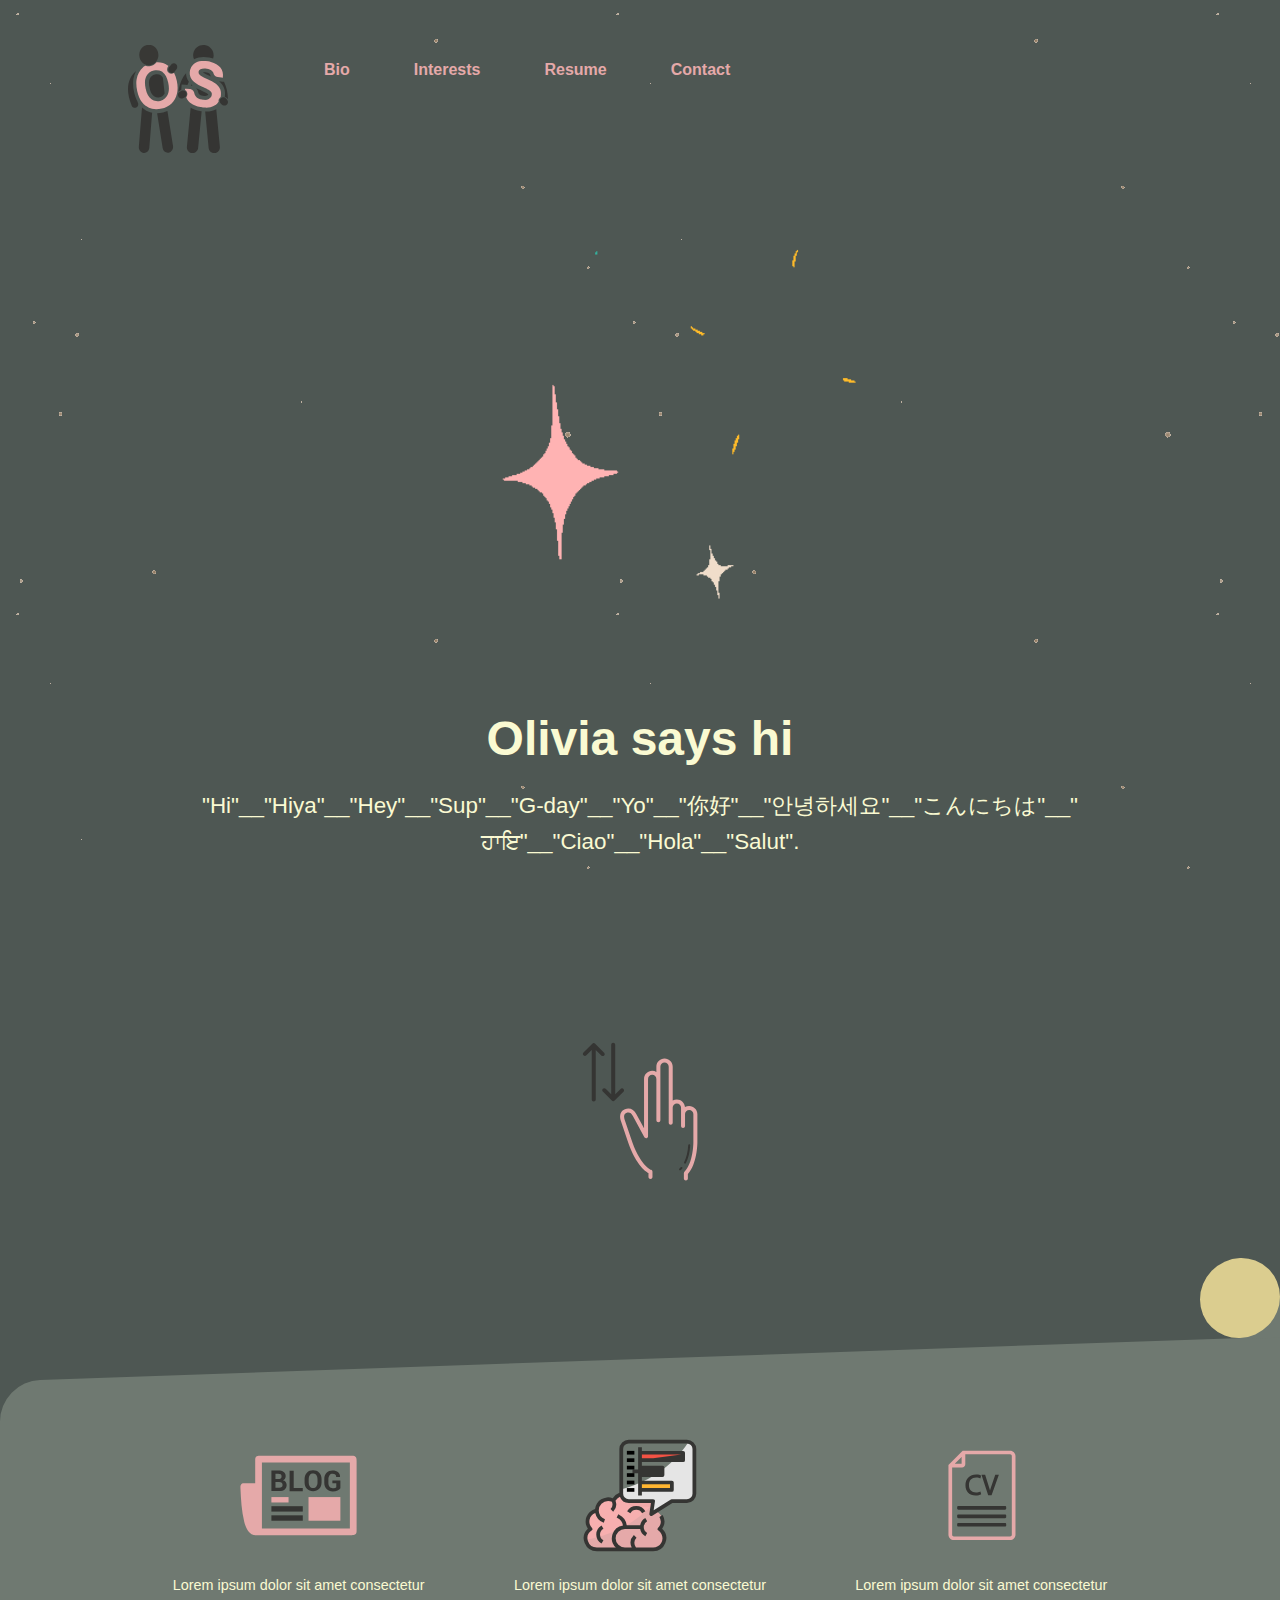
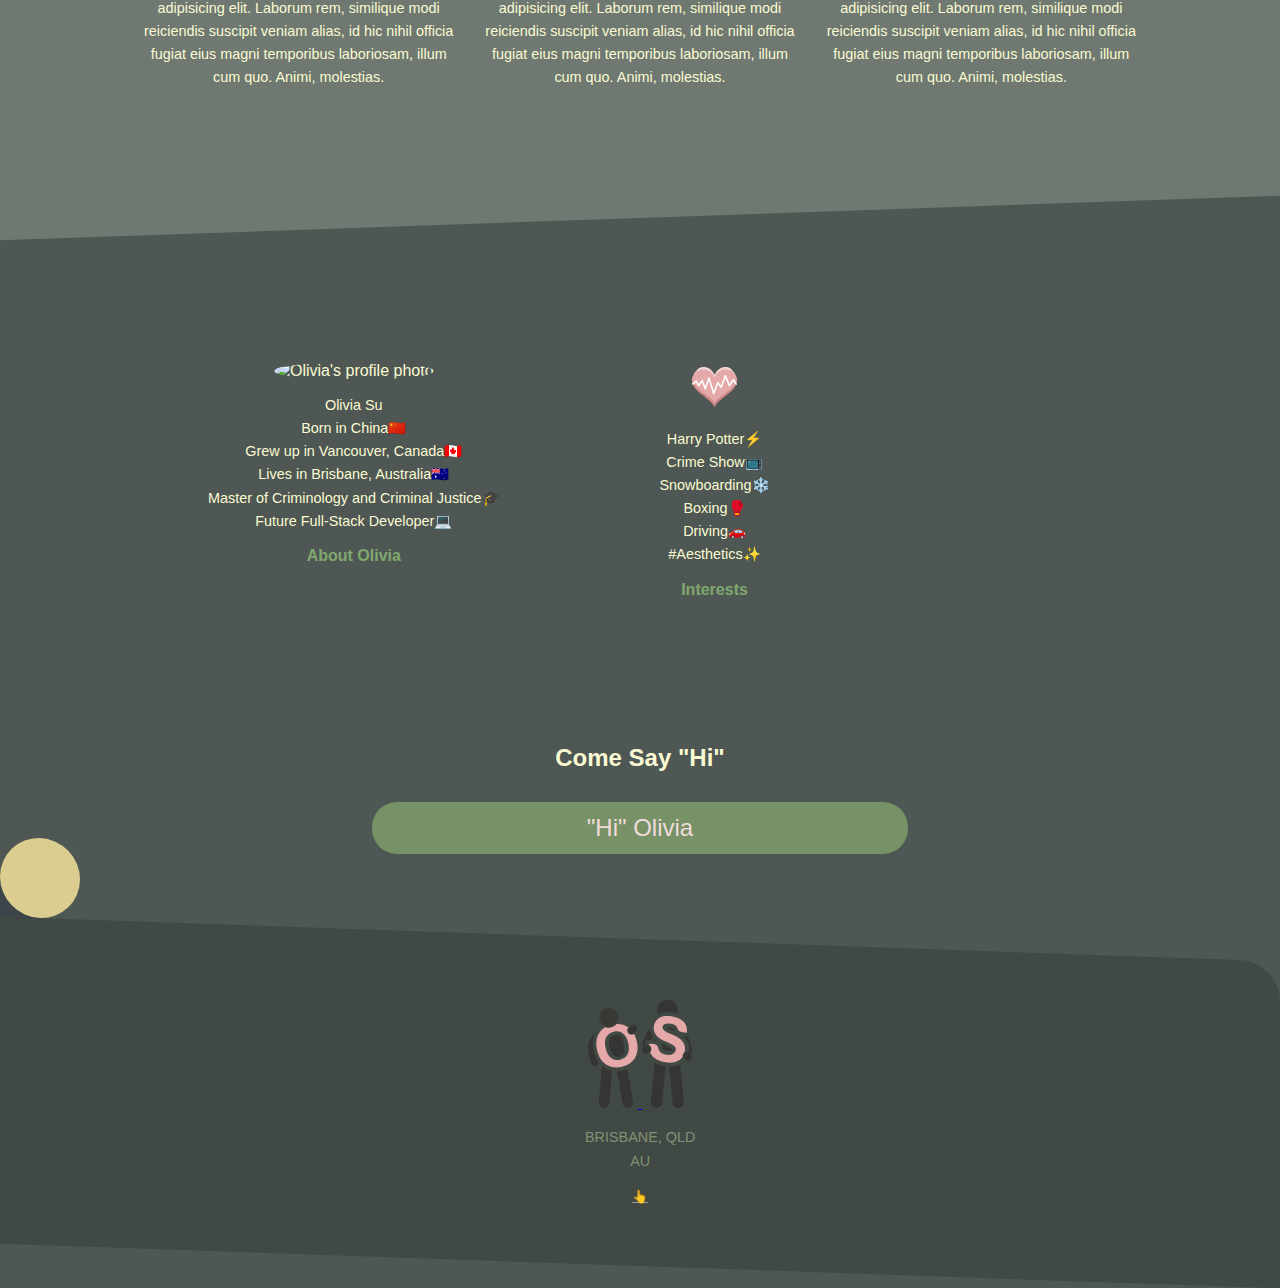
==== index.html @ 5657bed2 "changed index.html and style.css location for website depployment" ====
<!DOCTYPE html>
<html lang="en">
<head>
    <meta charset="UTF-8">
    <meta name="viewport" content="width=device-width, initial-scale=1.0">
    <title>Olivia</title>
    <link rel="stylesheet" href="style.css">
</head>
<body>
    <div class="container">
        <header>
            <img src="../images//logo_o.svg" alt="logo letter O" class="logo">
            <img src="../images//logo_s.svg" alt="logo letter s" class="logo">
            <nav>
                <a href="#" class="hide-desktop">
                    <img src="../images//ham1.svg" alt="toggle menu" class="menu" id="menu">
                </a>
                <ul class="show-desktop hide-mobile" id="nav">
                    <li id="exit" class="exit-btn hide-desktop">
                        <img src="../images/exit.svg" alt="exit menu">
                    </li>
                    <li><a href="#">Bio</a></li>
                    <li><a href="#">Interests</a></li>
                    <li><a href="#">Resume</a></li>
                    <li><a href="#">Contact</a></li>
                </ul>
            </nav>
        </header>
        <section>
            <img src="../images/star.gif" alt="star shine animation" class="stars">
            <h1>Olivia says hi</h1>
            <p class="hi-text">"Hi"__"Hiya"__"Hey"__"Sup"__"G-day"__"Yo"__"你好"__"안녕하세요"__"こんにちは"__"
                ਹਾਇ"__"Ciao"__"Hola"__"Salut".</p>
            <img src="../images/scroll.svg" alt="scroll down" class="scroll hide-mobile show-desktop">
        </section>
    </div>
    <div class="light-gray-container">
        <div class="container">
            <ul>
                <li>
                    <img src="../images/blog_icon.svg" alt="icon 1">
                    <p>Lorem ipsum dolor sit amet consectetur adipisicing elit. Laborum rem, similique modi reiciendis suscipit veniam alias, id hic nihil officia fugiat eius magni temporibus laboriosam, illum cum quo. Animi, molestias.</p>  
                </li>
                <li>
                    <img src="../images/skills_icon.svg" alt="icon 2">
                 <p>Lorem ipsum dolor sit amet consectetur adipisicing elit. Laborum rem, similique modi reiciendis suscipit veniam alias, id hic nihil officia fugiat eius magni temporibus laboriosam, illum cum quo. Animi, molestias.</p>  
                </li>
                <li>
                    <img src="../images/cv_icon.svg" alt="icon 3">
                    <p>Lorem ipsum dolor sit amet consectetur adipisicing elit. Laborum rem, similique modi reiciendis suscipit veniam alias, id hic nihil officia fugiat eius magni temporibus laboriosam, illum cum quo. Animi, molestias.</p>  
                </li>
            </ul>
        </div> 
    </div>
    <div class="gray-container">
        <div class="container">
            <ul>
                <li>
                    <figure>
                        <img src="../images/olivia.jpeg" alt="Olivia's profile photo">
                        <blockquote>Olivia Su<br>Born in China🇨🇳<br>Grew up in Vancouver, Canada🇨🇦<br>Lives in Brisbane, Australia🇦🇺<br>Master of Criminology and Criminal Justice🎓<br>Future Full-Stack Developer💻</blockquote>
                        <figcaption>About Olivia</figcaption>
                    </figure>
                </li>
                <li>
                    <figure>
                        <img src="../images/likes.svg" alt="heart icon">
                        <blockquote>Harry Potter⚡️<br>Crime Show📺<br>Snowboarding❄️<br>Boxing🥊<br>Driving🚗<br>#Aesthetics✨</blockquote>
                        <figcaption>Interests</figcaption>
                    </figure>
                </li>
            </ul>
        </div>
    </div>
    <div class="container">
        <h2>Come Say "Hi"</h2>
        <a href="#" class=cta>"Hi" Olivia</a>
    </div>
    <footer>
        <div class="footer-container">
            <div class="container">
                <a href="#">
                    <img src="../images//logo_o.svg" alt="logo letter O" class="logo">
                    <img src="../images//logo_s.svg" alt="logo letter s" class="logo">
                </a>
                <p class="address">BRISBANE, QLD<br>AU</p>
                <ul class="footer-links">
                    <li><a href="#">👆</a></li>
                </ul>
            </div>
        </div>
    </footer>
    <script>
    
        var menu = document.getElementById('menu');
        var nav = document.getElementById('nav');
        var exit = document.getElementById('exit'); 
        menu.addEventListener('click', function(e) {
            nav.classList.toggle('hide-mobile'); // when clicked on the menu, attach and detach the hide-mobile class
            e.preventDefault();
        });
        exit.addEventListener('click', function(e) {
            nav.classList.add('hide-mobile');
            e.preventDefault();
        });

    </script>
</body>
</html>
---- style.css ----
body {
    margin: 0;
    color: lightgoldenrodyellow;
    font-family: Arial, Helvetica, sans-serif;
    background-color: rgb(78, 87, 83);
    background-image: url(../images/dust.gif);
    background-attachment: fixed;
}
p, blockquote {
    font-size: .9em;
    line-height: 1.6em;
}
ul {
    list-style-type: none;
    margin: 0;
    padding: 0;
    color: lightgoldenrodyellow;
}
.container {
    text-align: center;
    padding: .8em 1.2em;
}
.logo {
    width: 50px;

}
/* hiding mibile view*/
.hide-mobile {
    display: none;
}
/* creates a flexbox for logo */
header {
    padding-top: 2em;
    display: flex;
    justify-content: flex-start;
}
.menu {
    width: 35px;
    margin: 50%;
    margin-top: 10%;
}
.stars {
    width: 55%;
}
/* Name, and "hi" in lots of languages */
h1, .hi-text {
    position: relative;
    z-index: 3;
}
.hi-text {
    font-size: 1.1em;
}
.light-gray-container {
    width: 100%;
    background: rgb(111, 121, 113);
    color: #fff;
    margin-top: 15%;
    padding: 4em 0 2em;
    border-top-left-radius: 40px;
    transform: skewY(-2deg);
}
/* mobile view before desktop view */
.light-gray-container:before {
    content: "";
    width: 40px;
    height: 40px;
    background-color: rgb(111, 121, 113);
    position: absolute;
    top: -39px;
    right: 0;
    z-index: -2;
}
/* exit mobile view and enter desktop view */
.light-gray-container:after {
    content: "";
    width: 80px;
    height: 80px;
    background-color: rgb(219, 205, 143);
    position: absolute;
    top: -80px;
    right: 0;
    border-radius: 50%;
    z-index: -1;
}
/* fixing skewed containder */
.light-gray-container ul {
    transform: skewY(2deg);
}
.light-gray-container ul li {
    margin-bottom: 3em;
}
.light-gray-container ul li p {
    margin-bottom: 3em;
    padding: 0 .5em;
}
.light-gray-container img {
    width: 35%;
}
.gray-container {
    padding: 4em 0 2em;
    margin-top: -3%;
}
.gray-container ul li:first-child {
    margin-bottom: 2em;
    border-radius: 50%;
}
.gray-container img {
    width: 25%;
    border-radius: 50%;
}
.figure {
    margin: 0;
    padding: 0;
}
figcaption {
    font-weight: bold;
    color: rgb(128, 167, 111);
}
h2 {
    margin-top: 7%;
}
.cta {
    background-color: #769266;
    width: 50%;
    display: block;
    color: rgb(241, 219, 219);
    border-radius: 25px;
    padding: .5em;
    text-decoration: none;
    font-size: 1.5em;
    margin: 3% auto 7%;
    position: relative;
    z-index: 4;
}
.footer-container {
    width: 100%;
    background: rgb(65, 73, 68);
    color: rgb(129, 145, 118);
    padding: 3em 0;
    border-top-right-radius: 40px;
    transform: skewY(2deg);
}
.footer-container .container{
    transform: skewY(-2deg);
}
.footer-container:before {
    content: "";
    width: 40px;
    height: 40px;
    background-color: #3D444A;
    position: absolute;
    top: -39px;
    left: 0;
    z-index: -2;
}
.footer-container:after {
    content: "";
    width: 80px;
    height: 80px;
    background-color: rgb(219, 205, 143);
    position: absolute;
    z-index: -1;
    top: -80px;
    left: 0;
    border-radius: 50%;
}
ul.footer-links {
    margin: 0 auto;
}
ul.footer-links li {
    display: inline-block;  
}
ul.footer-links li a {
    color: #9D9D9D;
    font-size: .8em;  
}
nav ul {
    position: fixed;
    width:20%;
    top: 0;
    right: 0;
    text-align: center;
    height: 40%;
    z-index: 2;
    padding-top: 3em;
    padding-right: 2em;
}
nav ul li a {
    color: lightgoldenrodyellow;
    text-decoration: none;
    display: block;
    width: 100%;
    padding: 1em 2em;
    background-color: #9e9c84;
    border-radius: 50%;
}
nav ul li a:hover {
    background-color: #e5a9a9;
}
.exit-btn {
    margin-bottom: 1em;
    margin-top: -1.3em;
    text-align: right;
    padding: 0 1.4em;
}
.exit-btn img {
    width: 15px;
    cursor: pointer;
}
/* media query and responsive design */
@media only screen and (min-width:650px) {
    .stars {
        width: 50%;
    }
    h1 {
        font-size: 3em;
        margin: 0;
    }
    .hi-text {
        font-size: 1.4em;
        margin-bottom: 12%;
    }
    .light-gray-container {
        margin: 0;
    }
    .light-gray-container img {
        width: 35%;
    }
    .light-gray-container ul {
        display: flex;
        margin-top: -1em;
        align-items: center;
    }
    .light-gray-container ul li {
        margin-bottom: 0;
    }
    .light-gray-container ul li p {
        padding: 0 .8em;
    }
    .gray-container ul {
        display: flex;
    }
    nav ul {
        width: 40%;
    }
    .cta {
        width: 50%;
    }
}
@media only screen and (min-width:875px) {
    .hi-text {
        margin-bottom: 15%;
    }
    .light-gray-container ul {
        margin: 0 0 4%;
    }
    .gray-container {
        margin: 4% 0 0;
    }
    .cta {
        width: 50%;
    }
@media only screen and (min-width:1024px) {
        .cta {
            width: 50%;
        }
        .container {
            width: 80%;
            margin: 0 auto;
        }
        .show-desktop {
            display: block;
            margin: 0 auto 13% auto;
        }
        .hide-desktop {
            display: none;
        }
        nav ul {
            position: inherit;
            width: auto;
            background: none;
            height: auto;
            display: flex;
            padding-top: 0;
        }
        nav ul li {
            float: left;
        }
        nav ul li a {
            color: #e5a9a9;
            background-color: inherit;
            text-align: right;
            padding: 1em 2em;
            font-weight: 600;
        }
        nav ul li a:hover {
            background-color: inherit;
        }
        .scroll {
            width: 200px;
            animation: move 1s infinite alternate;
        }
        @keyframes move {
            0% {
                transform: translateY(0px);
            }
            100% {
                transform: translateY(20px);
            }
        }
        @media only screen and (min-width: 1600px)  {
            .stars {
                width: 40%;
                margin: 5em auto 4em 15%;
            }
            .container {
                width: 70%;
            }       
            .light-gray-container {
                padding: 7em 0 2em;
            }   
            .light-gray-container ul li p, blockquote {
                font-size: 1.3em;
            }
            .gray-container {
                padding: 6em 0 4em;
            }
            h2 {
                margin-top: 4em;
            }
            .light-gray-container img {
                width: 15%;
            }
            .light-gray-container ul li:nth-child(3) img {
                width: 8%;
                margin-top: -4px;
            }
}
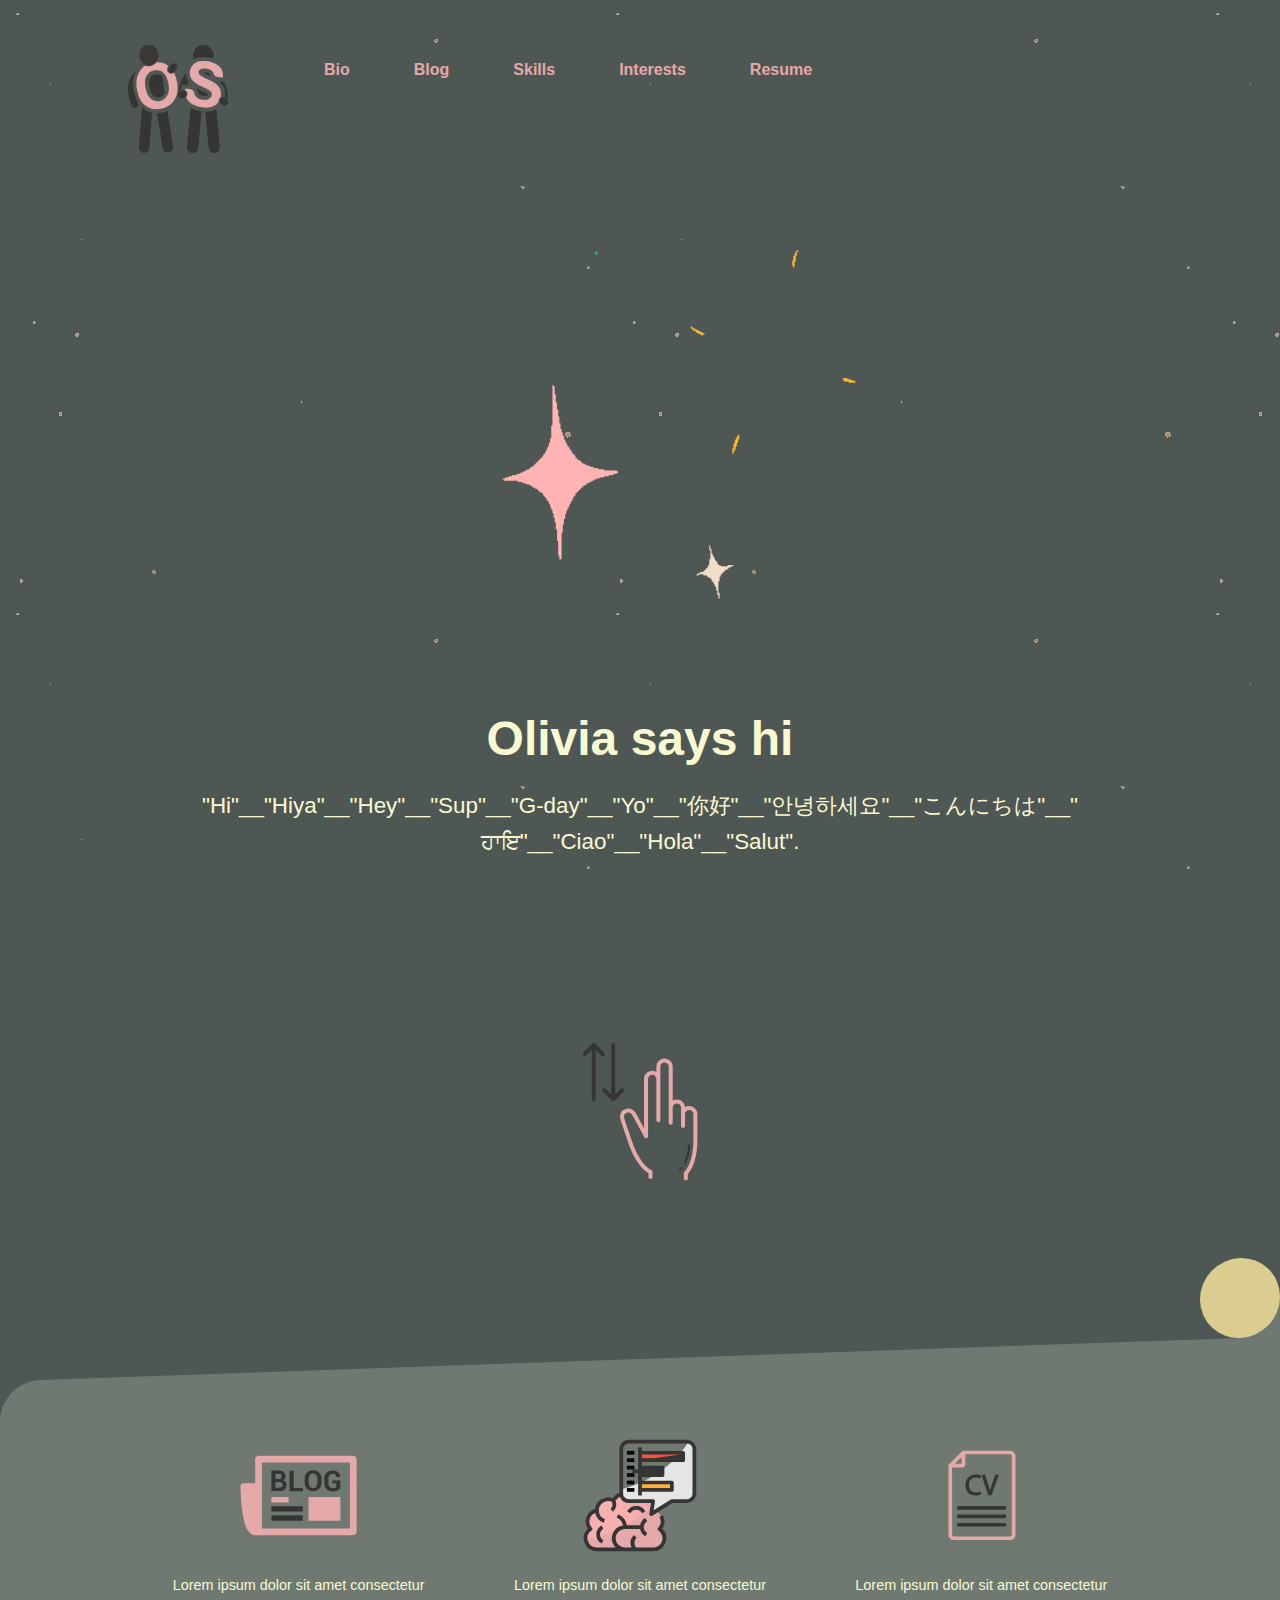
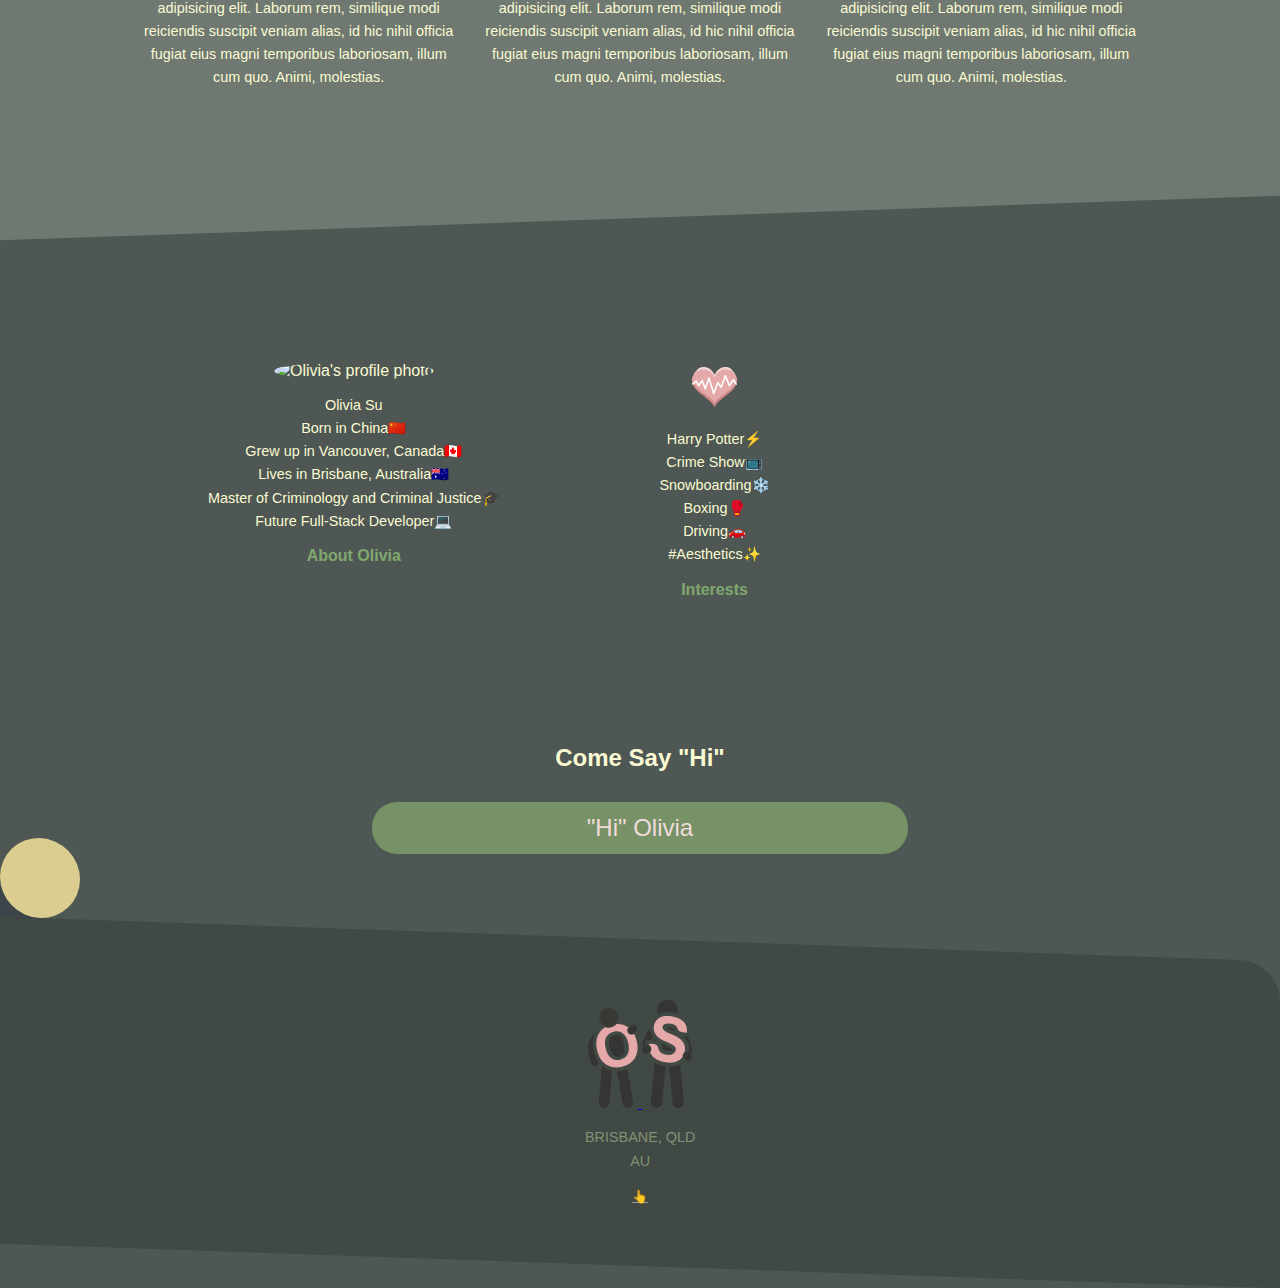
==== commit d7db26fa: "changed ../images/ to images/" ====
--- a/index.html
+++ b/index.html
@@ -9,44 +9,45 @@
 <body>
     <div class="container">
         <header>
-            <img src="../images//logo_o.svg" alt="logo letter O" class="logo">
-            <img src="../images//logo_s.svg" alt="logo letter s" class="logo">
+            <img src="images/logo_o.svg" alt="logo letter O" class="logo">
+            <img src="images/logo_s.svg" alt="logo letter s" class="logo">
             <nav>
                 <a href="#" class="hide-desktop">
-                    <img src="../images//ham1.svg" alt="toggle menu" class="menu" id="menu">
+                    <img src="images/ham1.svg" alt="toggle menu" class="menu" id="menu">
                 </a>
                 <ul class="show-desktop hide-mobile" id="nav">
                     <li id="exit" class="exit-btn hide-desktop">
-                        <img src="../images/exit.svg" alt="exit menu">
+                        <img src="images/exit.svg" alt="exit menu">
                     </li>
-                    <li><a href="#">Bio</a></li>
-                    <li><a href="#">Interests</a></li>
-                    <li><a href="#">Resume</a></li>
-                    <li><a href="#">Contact</a></li>
+                    <li><a href="bio.html">Bio</a></li>
+                    <li><a href="blog.html">Blog</a></li>
+                    <li><a href="skills.html">Skills</a></li>
+                    <li><a href="hobby.html">Interests</a></li>
+                    <li><a href="cv.html">Resume</a></li>
                 </ul>
             </nav>
         </header>
         <section>
-            <img src="../images/star.gif" alt="star shine animation" class="stars">
+            <img src="images/star.gif" alt="star shine animation" class="stars">
             <h1>Olivia says hi</h1>
             <p class="hi-text">"Hi"__"Hiya"__"Hey"__"Sup"__"G-day"__"Yo"__"你好"__"안녕하세요"__"こんにちは"__"
                 ਹਾਇ"__"Ciao"__"Hola"__"Salut".</p>
-            <img src="../images/scroll.svg" alt="scroll down" class="scroll hide-mobile show-desktop">
+            <img src="images/scroll.svg" alt="scroll down" class="scroll hide-mobile show-desktop">
         </section>
     </div>
     <div class="light-gray-container">
         <div class="container">
             <ul>
                 <li>
-                    <img src="../images/blog_icon.svg" alt="icon 1">
+                    <img src="images/blog_icon.svg" alt="icon 1">
                     <p>Lorem ipsum dolor sit amet consectetur adipisicing elit. Laborum rem, similique modi reiciendis suscipit veniam alias, id hic nihil officia fugiat eius magni temporibus laboriosam, illum cum quo. Animi, molestias.</p>  
                 </li>
                 <li>
-                    <img src="../images/skills_icon.svg" alt="icon 2">
+                    <img src="images/skills_icon.svg" alt="icon 2">
                  <p>Lorem ipsum dolor sit amet consectetur adipisicing elit. Laborum rem, similique modi reiciendis suscipit veniam alias, id hic nihil officia fugiat eius magni temporibus laboriosam, illum cum quo. Animi, molestias.</p>  
                 </li>
                 <li>
-                    <img src="../images/cv_icon.svg" alt="icon 3">
+                    <img src="images/cv_icon.svg" alt="icon 3">
                     <p>Lorem ipsum dolor sit amet consectetur adipisicing elit. Laborum rem, similique modi reiciendis suscipit veniam alias, id hic nihil officia fugiat eius magni temporibus laboriosam, illum cum quo. Animi, molestias.</p>  
                 </li>
             </ul>
@@ -57,14 +58,14 @@
             <ul>
                 <li>
                     <figure>
-                        <img src="../images/olivia.jpeg" alt="Olivia's profile photo">
+                        <img src="images/olivia.jpeg" alt="Olivia's profile photo">
                         <blockquote>Olivia Su<br>Born in China🇨🇳<br>Grew up in Vancouver, Canada🇨🇦<br>Lives in Brisbane, Australia🇦🇺<br>Master of Criminology and Criminal Justice🎓<br>Future Full-Stack Developer💻</blockquote>
                         <figcaption>About Olivia</figcaption>
                     </figure>
                 </li>
                 <li>
                     <figure>
-                        <img src="../images/likes.svg" alt="heart icon">
+                        <img src="images/likes.svg" alt="heart icon">
                         <blockquote>Harry Potter⚡️<br>Crime Show📺<br>Snowboarding❄️<br>Boxing🥊<br>Driving🚗<br>#Aesthetics✨</blockquote>
                         <figcaption>Interests</figcaption>
                     </figure>
@@ -80,8 +81,8 @@
         <div class="footer-container">
             <div class="container">
                 <a href="#">
-                    <img src="../images//logo_o.svg" alt="logo letter O" class="logo">
-                    <img src="../images//logo_s.svg" alt="logo letter s" class="logo">
+                    <img src="images/logo_o.svg" alt="logo letter O" class="logo">
+                    <img src="images/logo_s.svg" alt="logo letter s" class="logo">
                 </a>
                 <p class="address">BRISBANE, QLD<br>AU</p>
                 <ul class="footer-links">
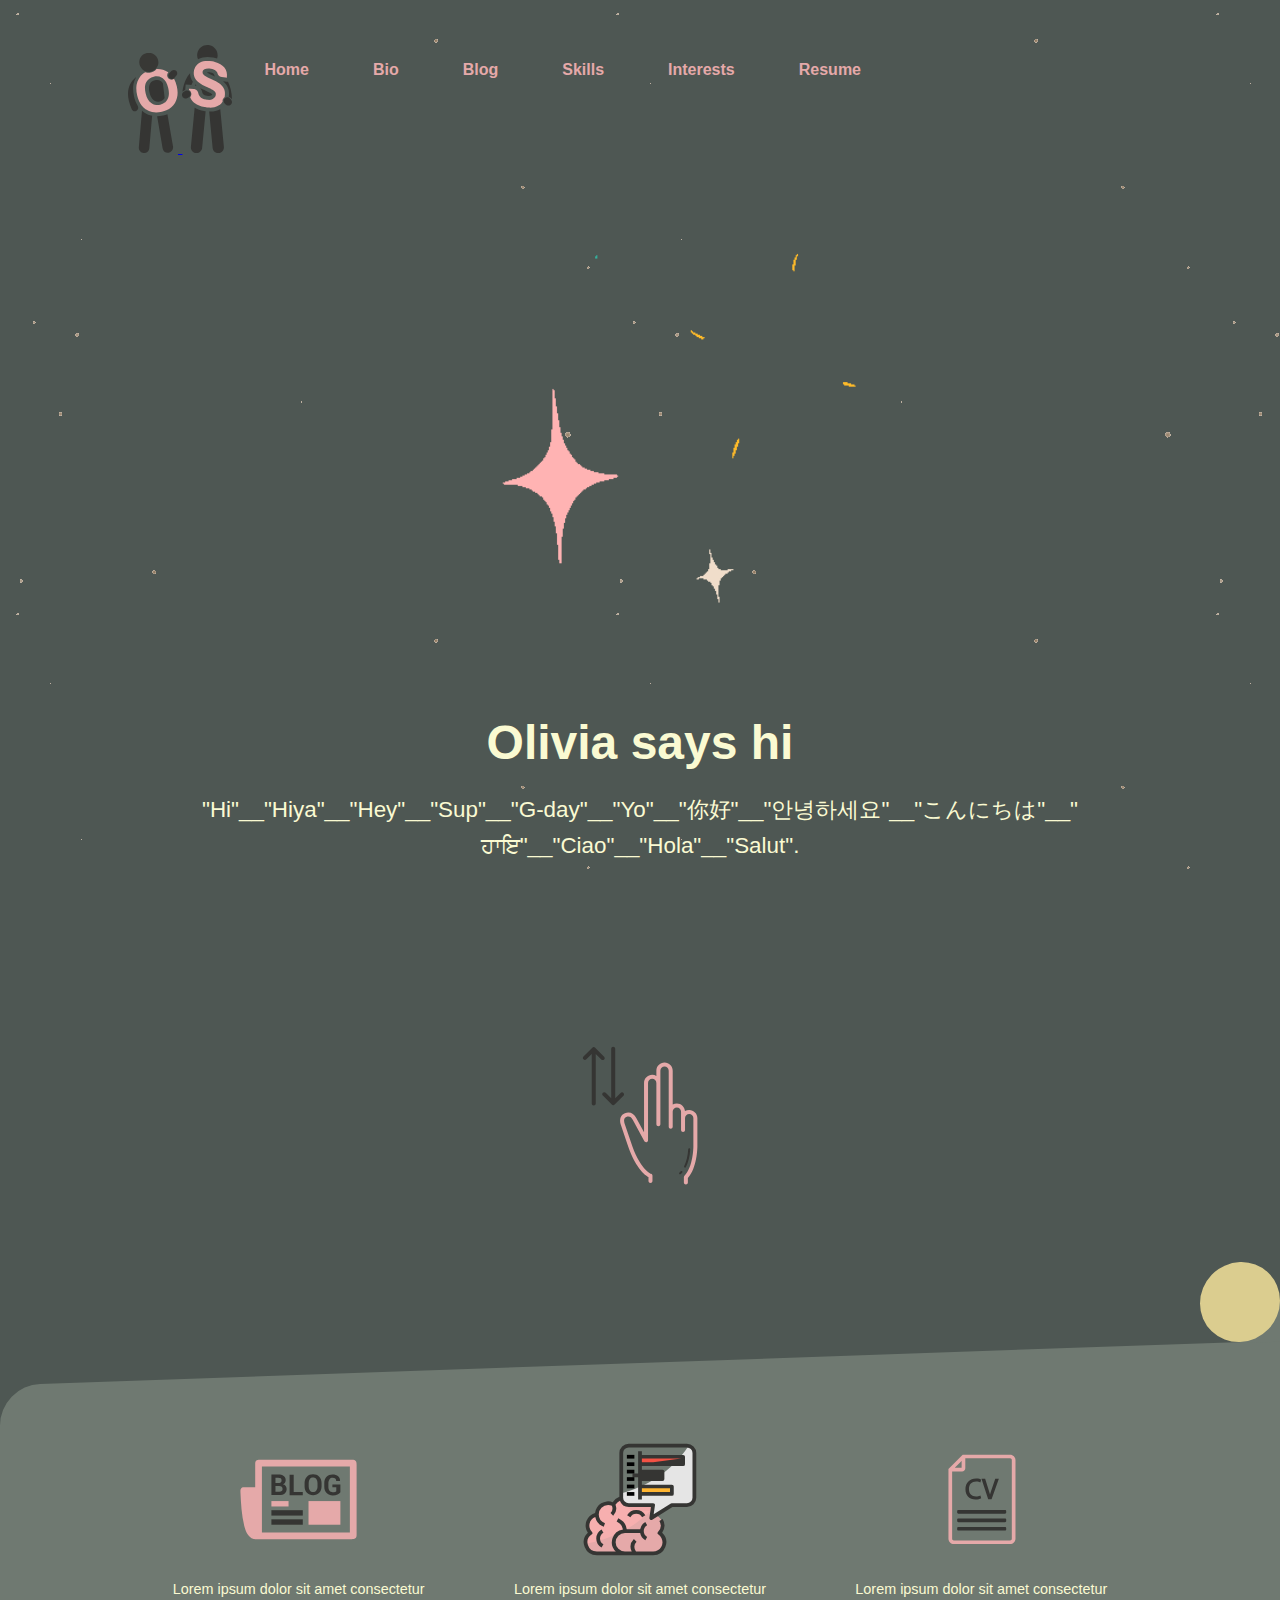
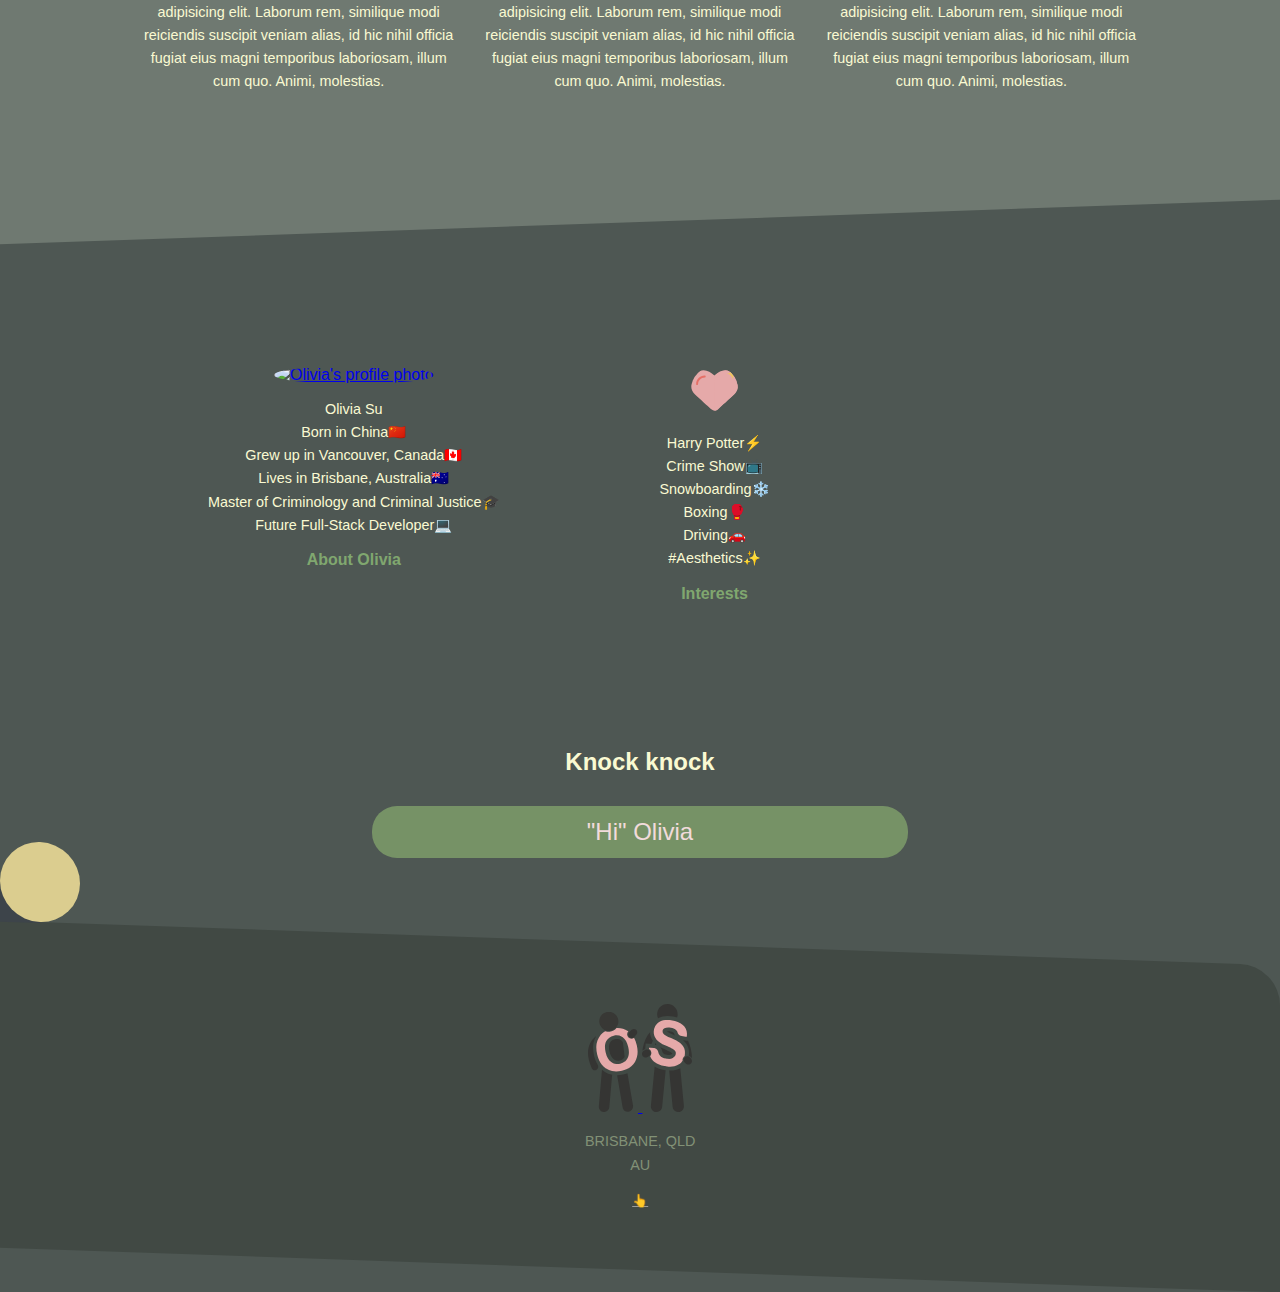
==== commit 2cc5c621: "Fully working site code, induding indes.html, style.css, images folder, al the linked html pages and" ====
--- a/index.html
+++ b/index.html
@@ -4,26 +4,29 @@
     <meta charset="UTF-8">
     <meta name="viewport" content="width=device-width, initial-scale=1.0">
     <title>Olivia</title>
-    <link rel="stylesheet" href="style.css">
+    <link rel="stylesheet" href="src/style.css">
 </head>
 <body>
     <div class="container">
         <header>
-            <img src="images/logo_o.svg" alt="logo letter O" class="logo">
-            <img src="images/logo_s.svg" alt="logo letter s" class="logo">
+            <a href="index.html">
+                <img src="images/logo_o.svg" alt="logo letter O" class="logo">
+                <img src="images/logo_s.svg" alt="logo letter s" class="logo">
+            </a>
             <nav>
-                <a href="#" class="hide-desktop">
+                <a href="index.html" class="hide-desktop">
                     <img src="images/ham1.svg" alt="toggle menu" class="menu" id="menu">
                 </a>
                 <ul class="show-desktop hide-mobile" id="nav">
                     <li id="exit" class="exit-btn hide-desktop">
                         <img src="images/exit.svg" alt="exit menu">
                     </li>
-                    <li><a href="bio.html">Bio</a></li>
-                    <li><a href="blog.html">Blog</a></li>
-                    <li><a href="skills.html">Skills</a></li>
-                    <li><a href="hobby.html">Interests</a></li>
-                    <li><a href="cv.html">Resume</a></li>
+                    <li><a href="index.html">Home</a></li>
+                    <li><a href="src/bio.html">Bio</a></li>
+                    <li><a href="src/blog.html">Blog</a></li>
+                    <li><a href="src/skills.html">Skills</a></li>
+                    <li><a href="src/hobby.html">Interests</a></li>
+                    <li><a href="src/cv.html">Resume</a></li>
                 </ul>
             </nav>
         </header>
@@ -39,15 +42,15 @@
         <div class="container">
             <ul>
                 <li>
-                    <img src="images/blog_icon.svg" alt="icon 1">
+                    <a href="src/blog.html"><img src="images/blog_icon.svg" alt="icon 1"></a>
                     <p>Lorem ipsum dolor sit amet consectetur adipisicing elit. Laborum rem, similique modi reiciendis suscipit veniam alias, id hic nihil officia fugiat eius magni temporibus laboriosam, illum cum quo. Animi, molestias.</p>  
                 </li>
                 <li>
-                    <img src="images/skills_icon.svg" alt="icon 2">
+                    <a href="src/skills.html"><img src="images/skills_icon.svg" alt="icon 2"></a>
                  <p>Lorem ipsum dolor sit amet consectetur adipisicing elit. Laborum rem, similique modi reiciendis suscipit veniam alias, id hic nihil officia fugiat eius magni temporibus laboriosam, illum cum quo. Animi, molestias.</p>  
                 </li>
                 <li>
-                    <img src="images/cv_icon.svg" alt="icon 3">
+                    <a href="src/cv.html"><img src="images/cv_icon.svg" alt="icon 3"></a>
                     <p>Lorem ipsum dolor sit amet consectetur adipisicing elit. Laborum rem, similique modi reiciendis suscipit veniam alias, id hic nihil officia fugiat eius magni temporibus laboriosam, illum cum quo. Animi, molestias.</p>  
                 </li>
             </ul>
@@ -58,14 +61,18 @@
             <ul>
                 <li>
                     <figure>
+                        <a href="src/bio.html">
                         <img src="images/olivia.jpeg" alt="Olivia's profile photo">
+                        </a>
                         <blockquote>Olivia Su<br>Born in China🇨🇳<br>Grew up in Vancouver, Canada🇨🇦<br>Lives in Brisbane, Australia🇦🇺<br>Master of Criminology and Criminal Justice🎓<br>Future Full-Stack Developer💻</blockquote>
                         <figcaption>About Olivia</figcaption>
                     </figure>
                 </li>
                 <li>
                     <figure>
+                        <a href="src/hobby.html">
                         <img src="images/likes.svg" alt="heart icon">
+                        </a>
                         <blockquote>Harry Potter⚡️<br>Crime Show📺<br>Snowboarding❄️<br>Boxing🥊<br>Driving🚗<br>#Aesthetics✨</blockquote>
                         <figcaption>Interests</figcaption>
                     </figure>
@@ -74,19 +81,19 @@
         </div>
     </div>
     <div class="container">
-        <h2>Come Say "Hi"</h2>
-        <a href="#" class=cta>"Hi" Olivia</a>
+        <h2>Knock knock</h2>
+        <a href="https://www.linkedin.com/in/olivia-b3464a1a3/" class=cta>"Hi" Olivia</a>
     </div>
     <footer>
         <div class="footer-container">
             <div class="container">
-                <a href="#">
+                <a href="index.html">
                     <img src="images/logo_o.svg" alt="logo letter O" class="logo">
                     <img src="images/logo_s.svg" alt="logo letter s" class="logo">
                 </a>
                 <p class="address">BRISBANE, QLD<br>AU</p>
                 <ul class="footer-links">
-                    <li><a href="#">👆</a></li>
+                    <li><a href="index.html">👆</a></li>
                 </ul>
             </div>
         </div>
--- a/src/style.css
+++ b/src/style.css
@@ -0,0 +1,342 @@
+body {
+    margin: 0;
+    color: lightgoldenrodyellow;
+    font-family: Arial, Helvetica, sans-serif;
+    background-color: rgb(78, 87, 83);
+    background-image: url(../images/dust.gif);
+    background-attachment: fixed;
+}
+p, blockquote {
+    font-size: .9em;
+    line-height: 1.6em;
+}
+ul {
+    list-style-type: none;
+    margin: 0;
+    padding: 0;
+    color: lightgoldenrodyellow;
+}
+.container {
+    text-align: center;
+    padding: .8em 1.2em;
+}
+.logo {
+    width: 50px;
+
+}
+/* hiding mibile view*/
+.hide-mobile {
+    display: none;
+}
+/* creates a flexbox for logo */
+header {
+    padding-top: 2em;
+    display: flex;
+    justify-content: flex-start;
+}
+.menu {
+    width: 35px;
+    margin: 50%;
+    margin-top: 10%;
+}
+.stars {
+    width: 55%;
+}
+/* Name, and "hi" in lots of languages */
+h1, .hi-text {
+    position: relative;
+    z-index: 3;
+}
+.hi-text {
+    font-size: 1.1em;
+}
+.light-gray-container {
+    width: 100%;
+    background: rgb(111, 121, 113);
+    color: #fff;
+    margin-top: 15%;
+    padding: 4em 0 2em;
+    border-top-left-radius: 40px;
+    transform: skewY(-2deg);
+}
+/* mobile view before desktop view */
+.light-gray-container:before {
+    content: "";
+    width: 40px;
+    height: 40px;
+    background-color: rgb(111, 121, 113);
+    position: absolute;
+    top: -39px;
+    right: 0;
+    z-index: -2;
+}
+/* exit mobile view and enter desktop view */
+.light-gray-container:after {
+    content: "";
+    width: 80px;
+    height: 80px;
+    background-color: rgb(219, 205, 143);
+    position: absolute;
+    top: -80px;
+    right: 0;
+    border-radius: 50%;
+    z-index: -1;
+}
+/* fixing skewed containder */
+.light-gray-container ul {
+    transform: skewY(2deg);
+}
+.light-gray-container ul li {
+    margin-bottom: 3em;
+}
+.light-gray-container ul li p {
+    margin-bottom: 3em;
+    padding: 0 .5em;
+}
+.light-gray-container img {
+    width: 35%;
+}
+.gray-container {
+    padding: 4em 0 2em;
+    margin-top: -3%;
+}
+.gray-container ul li:first-child {
+    margin-bottom: 2em;
+    border-radius: 50%;
+}
+.gray-container img {
+    width: 25%;
+    border-radius: 50%;
+}
+.figure {
+    margin: 0;
+    padding: 0;
+}
+figcaption {
+    font-weight: bold;
+    color: rgb(128, 167, 111);
+}
+h2 {
+    margin-top: 7%;
+}
+.cta {
+    background-color: #769266;
+    width: 50%;
+    display: block;
+    color: rgb(241, 219, 219);
+    border-radius: 25px;
+    padding: .5em;
+    text-decoration: none;
+    font-size: 1.5em;
+    margin: 3% auto 7%;
+    position: relative;
+    z-index: 4;
+}
+.footer-container {
+    width: 100%;
+    background: rgb(65, 73, 68);
+    color: rgb(129, 145, 118);
+    padding: 3em 0;
+    border-top-right-radius: 40px;
+    transform: skewY(2deg);
+}
+.footer-container .container{
+    transform: skewY(-2deg);
+}
+.footer-container:before {
+    content: "";
+    width: 40px;
+    height: 40px;
+    background-color: #3D444A;
+    position: absolute;
+    top: -39px;
+    left: 0;
+    z-index: -2;
+}
+.footer-container:after {
+    content: "";
+    width: 80px;
+    height: 80px;
+    background-color: rgb(219, 205, 143);
+    position: absolute;
+    z-index: -1;
+    top: -80px;
+    left: 0;
+    border-radius: 50%;
+}
+ul.footer-links {
+    margin: 0 auto;
+}
+ul.footer-links li {
+    display: inline-block;  
+}
+ul.footer-links li a {
+    color: #9D9D9D;
+    font-size: .8em;  
+}
+nav ul {
+    position: fixed;
+    width:20%;
+    top: 0;
+    right: 0;
+    text-align: center;
+    height: 40%;
+    z-index: 2;
+    padding-top: 3em;
+    padding-right: 2em;
+}
+nav ul li a {
+    color: lightgoldenrodyellow;
+    text-decoration: none;
+    display: block;
+    width: 100%;
+    padding: 1em 2em;
+    background-color: #9e9c84;
+    border-radius: 50%;
+}
+nav ul li a:hover {
+    background-color: #e5a9a9;
+}
+.exit-btn {
+    margin-bottom: 1em;
+    margin-top: -1.3em;
+    text-align: right;
+    padding: 0 1.4em;
+}
+.exit-btn img {
+    width: 15px;
+    cursor: pointer;
+}
+/* media query and responsive design */
+@media only screen and (min-width:650px) {
+    .stars {
+        width: 50%;
+    }
+    h1 {
+        font-size: 3em;
+        margin: 0;
+    }
+    .hi-text {
+        font-size: 1.4em;
+        margin-bottom: 12%;
+    }
+    .light-gray-container {
+        margin: 0;
+    }
+    .light-gray-container img {
+        width: 35%;
+    }
+    .light-gray-container ul {
+        display: flex;
+        margin-top: -1em;
+        align-items: center;
+    }
+    .light-gray-container ul li {
+        margin-bottom: 0;
+    }
+    .light-gray-container ul li p {
+        padding: 0 .8em;
+    }
+    .gray-container ul {
+        display: flex;
+    }
+    nav ul {
+        width: 40%;
+    }
+    .cta {
+        width: 50%;
+    }
+}
+@media only screen and (min-width:875px) {
+    .hi-text {
+        margin-bottom: 15%;
+    }
+    .light-gray-container ul {
+        margin: 0 0 4%;
+    }
+    .gray-container {
+        margin: 4% 0 0;
+    }
+    .cta {
+        width: 50%;
+    }
+    header ul li {
+        display: flex;
+        justify-content: space-evenly;
+    }
+@media only screen and (min-width:1024px) {
+        .cta {
+            width: 50%;
+        }
+        .container {
+            width: 80%;
+            margin: 0 auto;
+        }
+        .show-desktop {
+            display: block;
+            margin: 0 auto 13% auto;
+        }
+        .hide-desktop {
+            display: none;
+        }
+        nav ul {
+            position: inherit;
+            width: auto;
+            background: none;
+            height: auto;
+            display: flex;
+            padding-top: 0;
+        }
+        nav ul li {
+            float: left;
+        }
+        nav ul li a {
+            color: #e5a9a9;
+            background-color: inherit;
+            text-align: right;
+            padding: 1em 2em;
+            font-weight: 600;
+        }
+        nav ul li a:hover {
+            background-color: inherit;
+        }
+        .scroll {
+            width: 200px;
+            animation: move 1s infinite alternate;
+        }
+        @keyframes move {
+            0% {
+                transform: translateY(0px);
+            }
+            100% {
+                transform: translateY(20px);
+            }
+        }
+        @media only screen and (min-width: 1600px)  {
+            .stars {
+                width: 40%;
+                margin: 5em auto 4em 15%;
+            }
+            .container {
+                width: 70%;
+            }       
+            .light-gray-container {
+                padding: 7em 0 2em;
+            }   
+            .light-gray-container ul li p, blockquote {
+                font-size: 1.3em;
+            }
+            .gray-container {
+                padding: 6em 0 4em;
+            }
+            h2 {
+                margin-top: 4em;
+            }
+            .light-gray-container img {
+                width: 15%;
+            }
+            .light-gray-container ul li:nth-child(3) img {
+                width: 8%;
+                margin-top: -4px;
+            }
+}